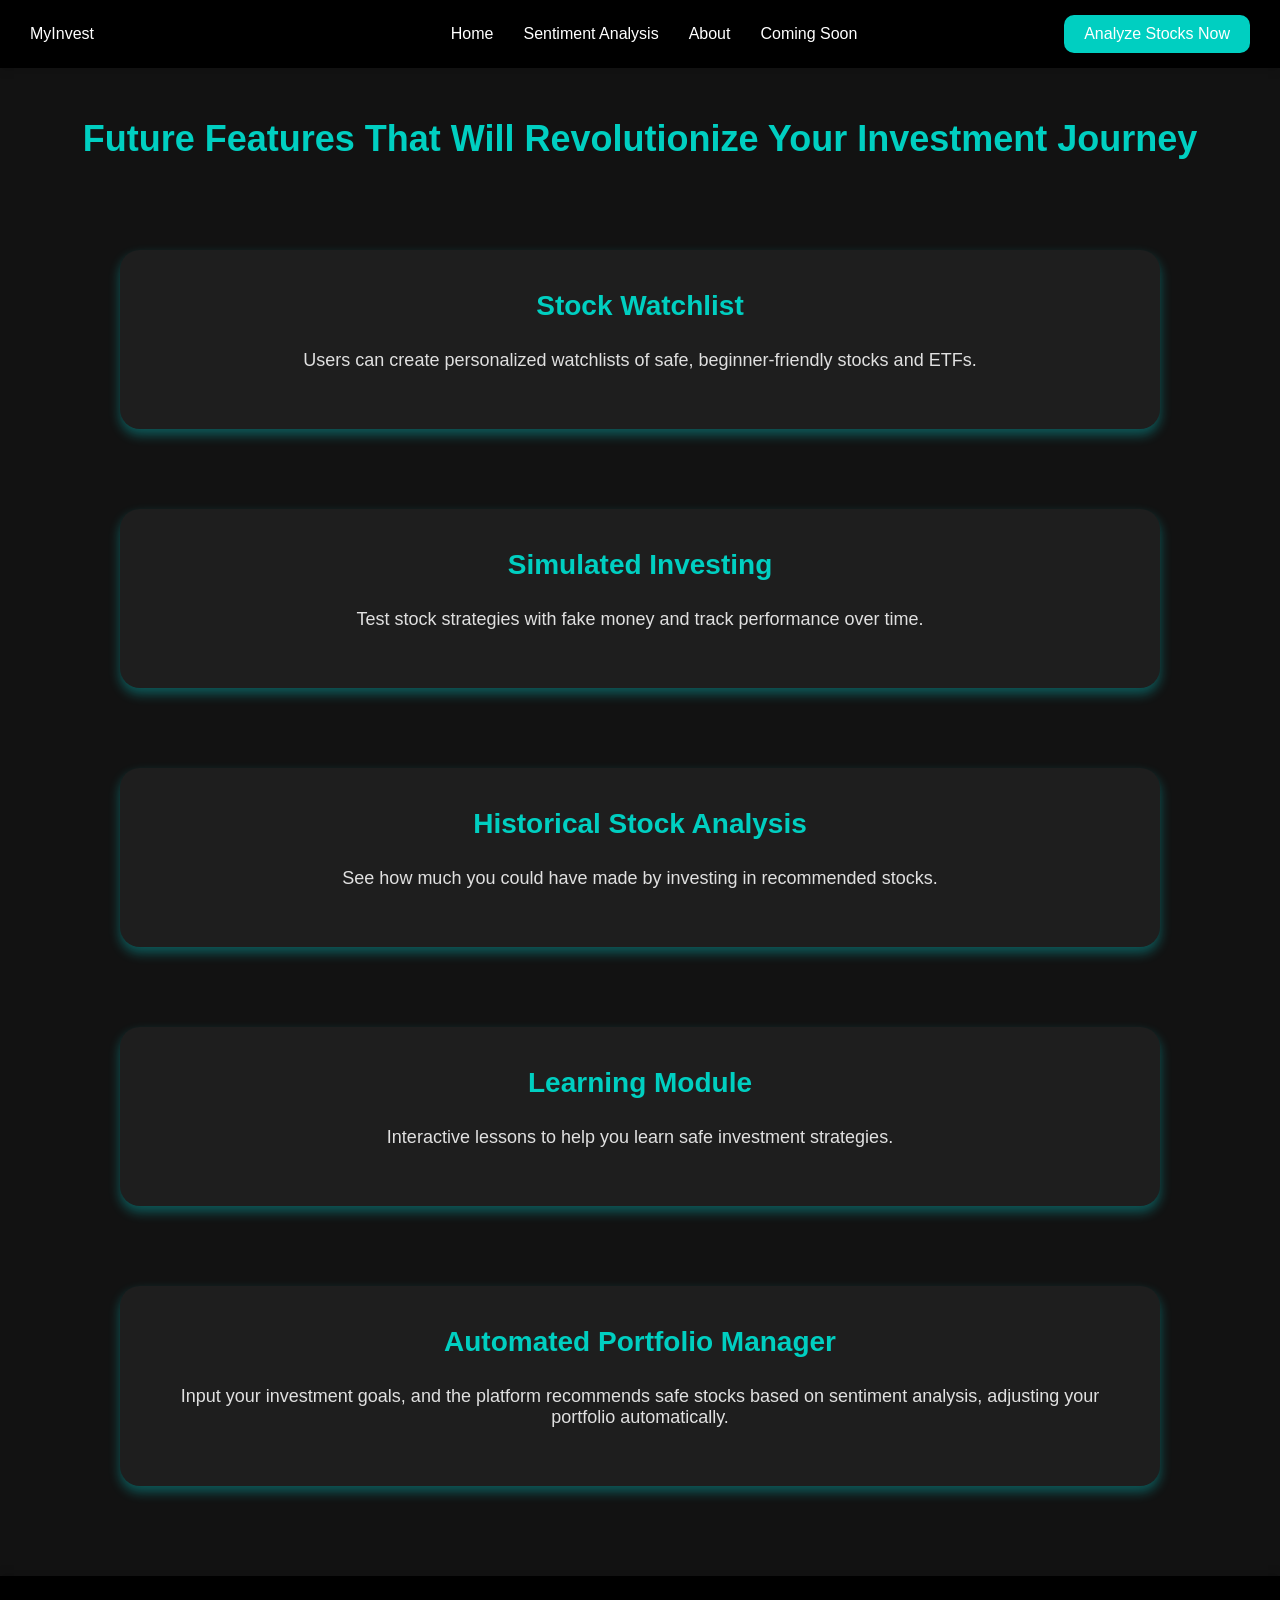
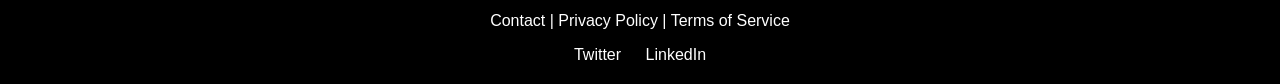
==== future_features.html @ 46291d17 "Add files via upload" ====
<!DOCTYPE html>
<html lang="en">
<head>
    <meta charset="UTF-8">
    <meta name="viewport" content="width=device-width, initial-scale=1.0">
    <title>Future Features - MyInvest</title>
    <link rel="stylesheet" href="future_features.css"> <!-- Separate CSS file -->
</head>
<body>

<header>
    <div class="logo"><a href="home.html">MyInvest</a></div>
    <nav>
        <a href="home.html">Home</a>
        <a href="sentiment.html">Sentiment Analysis</a>
        <a href="about.html">About</a>
        <a href="future_features.html">Coming Soon</a>
    </nav>
    <a href="sentiment.html" class="cta">Analyze Stocks Now</a>
</header>

<h1>Future Features That Will Revolutionize Your Investment Journey</h1> <!-- Hook text added -->

<div class="features-container">
    <div class="feature-card">
        <h3>Stock Watchlist</h3>
        <p>Users can create personalized watchlists of safe, beginner-friendly stocks and ETFs.</p>
    </div>

    <div class="feature-card">
        <h3>Simulated Investing</h3>
        <p>Test stock strategies with fake money and track performance over time.</p>
    </div>

    <div class="feature-card">
        <h3>Historical Stock Analysis</h3>
        <p>See how much you could have made by investing in recommended stocks.</p>
    </div>

    <div class="feature-card">
        <h3>Learning Module</h3>
        <p>Interactive lessons to help you learn safe investment strategies.</p>
    </div>

    <div class="feature-card">
        <h3>Automated Portfolio Manager</h3>
        <p>Input your investment goals, and the platform recommends safe stocks based on sentiment analysis, adjusting your portfolio automatically.</p>
    </div>
</div>

<footer>
    <p>Contact | Privacy Policy | Terms of Service</p>
    <div class="socials">
      <a href="#">Twitter</a>
      <a href="#">LinkedIn</a>
    </div>
  </footer>

</body>
</html>
---- future_features.css ----
/* General Styles */
body {
    font-family: 'Roboto', sans-serif;
    margin: 0;
    padding: 0;
    background-color: #121212; /* Dark background */
    color: white;
}

header {
    display: flex;
    justify-content: space-between;
    align-items: center;
    padding: 15px 30px;
    background-color: black;
    color: white;
    box-shadow: 0 4px 8px rgba(0, 0, 0, 0.1);
}

header .logo a {
    color: white;
    text-decoration: none;
}

header .logo a:hover {
    text-decoration: underline;
}

nav {
    display: flex;
    margin-right: -150px;
}

nav a {
    color: white;
    margin: 0 15px;
    text-decoration: none;
    font-size: 16px;
    transition: color 0.3s ease;
}

nav a:hover {
    color: #00CFC1;
}

.cta {
    background-color: #00CFC1;
    color: white;
    padding: 10px 20px;
    border-radius: 10px;
    font-size: 16px;
    text-decoration: none;
    transition: background-color 0.3s ease, box-shadow 0.3s ease;
}

.cta:hover {
    background-color: #008B74;
    box-shadow: 0 4px 8px rgba(0, 255, 255, 0.7);
}

h1 {
    text-align: center;
    font-size: 36px;
    margin-top: 50px;
    color: #00CFC1;
    animation: glow 2s infinite alternate;
}

@keyframes glow {
    from { text-shadow: 0 0 10px #00CFC1; }
    to { text-shadow: 0 0 20px #00CFC1; }
}

.features-container {
    max-width: 1200px;
    margin: 50px auto;
    display: flex;
    justify-content: space-around;
    flex-wrap: wrap;
}

.feature-card {
    background-color: #1E1E1E;
    width: 80%;
    padding: 40px;
    margin: 40px;
    border-radius: 20px;
    box-shadow: 0 6px 12px rgba(0, 255, 255, 0.3);
    transition: transform 0.3s ease, background-color 0.3s ease;
    text-align: center;
    cursor: pointer;
}

.feature-card:hover {
    transform: translateY(-10px);
    background-color: #2B2B2B;
    box-shadow: 0 8px 16px rgba(0, 255, 255, 0.6);
}

.feature-card h3 {
    font-size: 28px;
    margin-top: 0;
    color: #00CFC1;
}

.feature-card p {
    font-size: 18px;
    color: #e0e0e0;
}

footer {
    text-align: center;
    padding: 20px;
    background-color: black;
    color: white;
    box-shadow: 0 -4px 8px rgba(0, 0, 0, 0.1);
}

footer .socials a {
    color: white;
    margin: 0 10px;
    text-decoration: none;
    transition: color 0.3s ease;
}

footer .socials a:hover {
    color: #00CFC1;
}
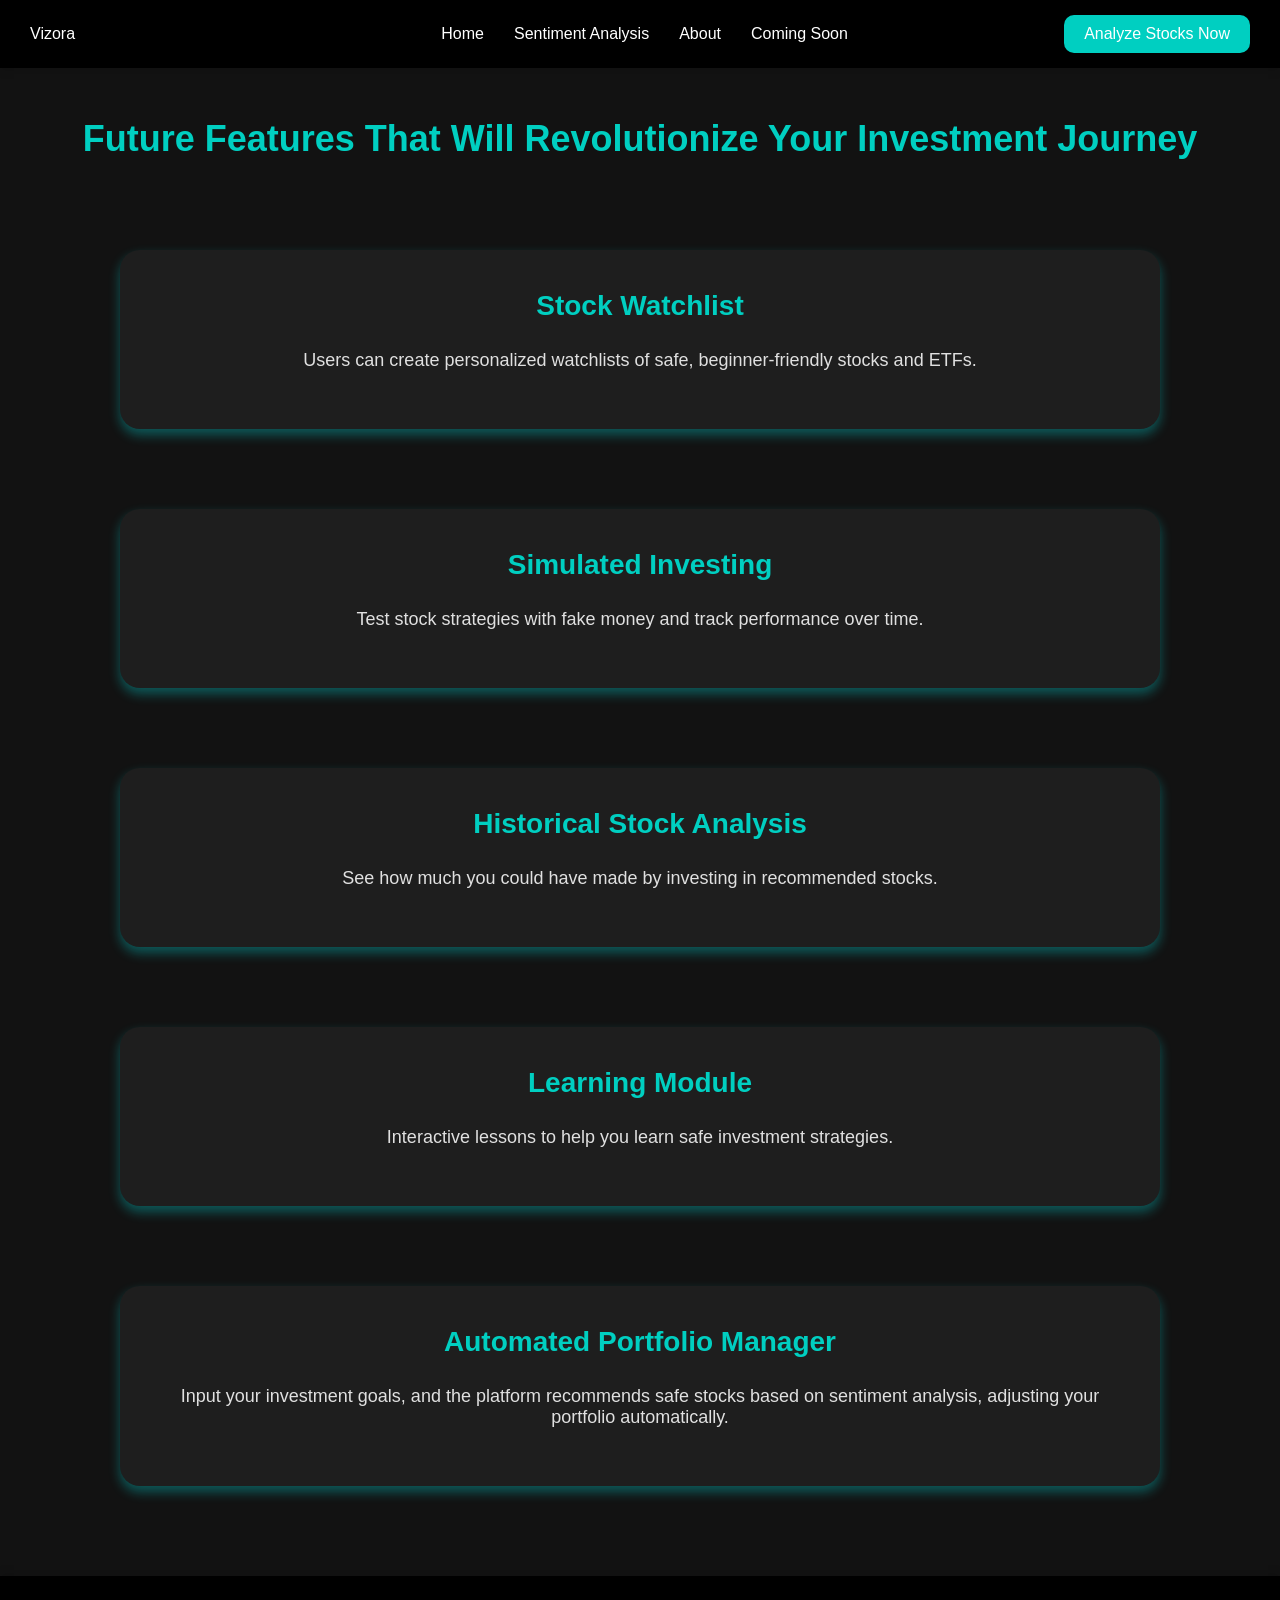
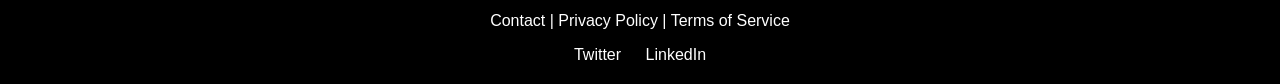
==== commit 251a9712: "Update future_features.html" ====
--- a/future_features.html
+++ b/future_features.html
@@ -3,13 +3,13 @@
 <head>
     <meta charset="UTF-8">
     <meta name="viewport" content="width=device-width, initial-scale=1.0">
-    <title>Future Features - MyInvest</title>
+    <title>Future Features - Vizora</title>
     <link rel="stylesheet" href="future_features.css"> <!-- Separate CSS file -->
 </head>
 <body>
 
 <header>
-    <div class="logo"><a href="home.html">MyInvest</a></div>
+    <div class="logo"><a href="home.html">Vizora</a></div>
     <nav>
         <a href="home.html">Home</a>
         <a href="sentiment.html">Sentiment Analysis</a>
